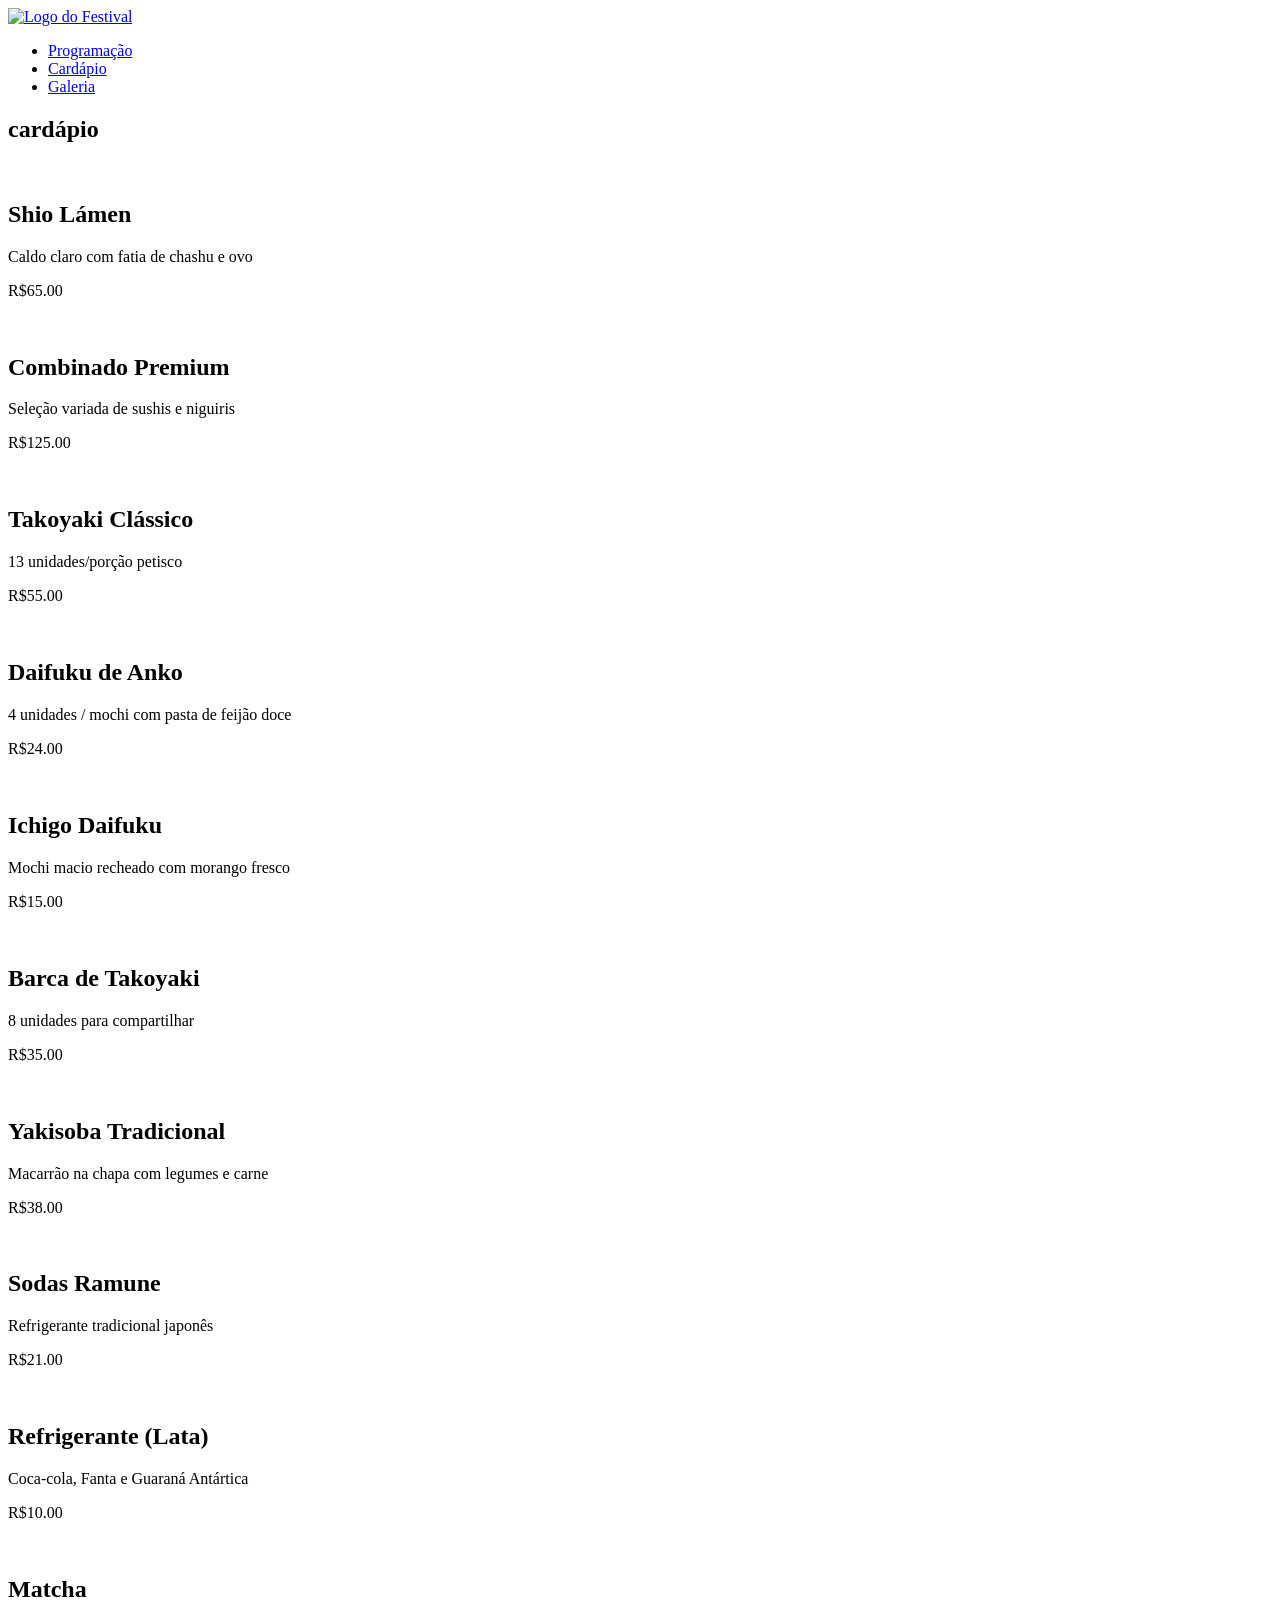
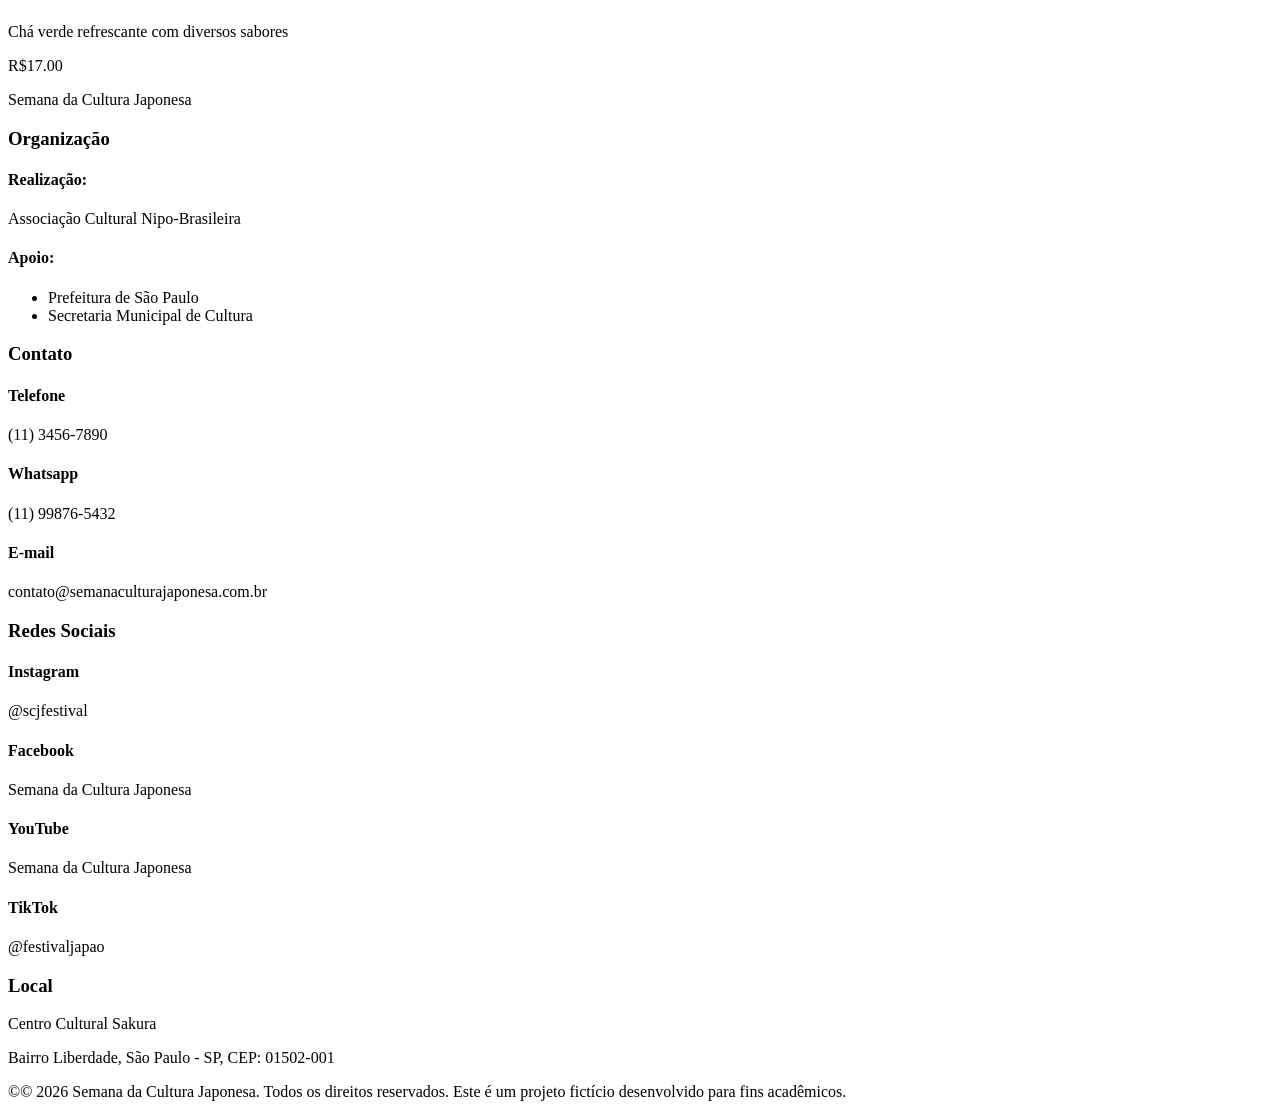
==== cardapio.html @ d8cee882 "Arquivos adicionados via upload" ====
<!DOCTYPE html>
<html lang="pt-br">

<head>
    <meta charset="UTF-8">
    <meta name="viewport" content="width=device-width, initial-scale=1.0">
    <title>Semana da cultura japonesa</title>
    <link rel="stylesheet" href="css/style.css">
    <link rel="preconnect" href="https://fonts.googleapis.com">
    <link rel="preconnect" href="https://fonts.gstatic.com" crossorigin>
    <link
        href="https://fonts.googleapis.com/css2?family=Potta+One&family=Roboto:ital,wght@0,100..900;1,100..900&display=swap"
        rel="stylesheet">
    <link rel="preconnect" href="https://fonts.googleapis.com">
    <link rel="preconnect" href="https://fonts.gstatic.com" crossorigin>
    <link
        href="https://fonts.googleapis.com/css2?family=Kiwi+Maru&family=Potta+One&family=Roboto:ital,wght@0,100..900;1,100..900&display=swap"
        rel="stylesheet">

</head>

<body>

    <header id="header">

        <a href="index.html#home">
            <img src="imgs/logo2.png" alt="Logo do Festival" class="menu_logo" id="logo">
        </a>


        <nav class="menu_nav">
            <ul>
                <li><a href="index.html#programacao">Programação</a></li>
                <li><a href="index.html#cardapio">Cardápio</a></li>
                <li><a href="index.html#galeria">Galeria</a></li>
            </ul>
        </nav>


    </header>


    <main>

        <section id="cardapio">
            <h2 class="tituloSecao">cardápio</h2>


            <!-- <div>
                <h3>Item do Cardápio</h3>
                <p>Yakisoba</p>
                <p>Onigiri</p>
                <p>Sushi Misto, Futomaki e Inarizushi</p>
                <p>Sashimi de Atum e Salmão</p>
                <p>Hot Filadélfia</p>
                <p>Gyoza</p>
                <p>Frango a Passarinho à Moda Japonesa</p>
                <p>Tempurá</p>
                <p>Takoyaki</p>
                <p>Refrigerantes</p>
            </div>
            <div>
                <h3>Descrição/ Quantidade</h3>
                <p>Porção individual (carne, frango ou misto)</p>
                <p>1 unidade (recheio tradicional como atum ou salmão)</p>
                <p>6 peças</p>
                <p>8 peças(fatias variadas ou mistas)</p>
                <p>8 peças</p>
                <p>5 unidades(frito ou no vapor)</p>
                <p>6 unidades/porção petisco</p>
                <p>3 unidades (camarão e/ou legumes)</p>
                <p>Porção (geralmente 6 unidades)</p>
                <p>Lata (350ml)</p>
            </div>
            <div>
                <h3>Preço</h3>
                <p>Yakisoba</p>
                <p>Onigiri</p>
                <p>Sushi Misto, Futomaki e Inarizushi (6 peças)</p>
                <p>Sashimi de Atum e Salmão (8 peças)</p>
                <p>Hot Filadélfia (8 peças)</p>
                <p>Gyoza (5 unidades)</p>
                <p>Frango a Passarinho à Moda Japonesa (6 unidades)</p>
                <p>Tempurá (3 unidades)</p>
                <p>Takoyaki</p>
                <p>Refrigerantes</p> -->

            <div class="divCardapio">
                <div class="divCardapio">
                    <div class="divCardComida">

                        <figure>
                            <img src="imgs/galeria10.jpg" class="fotoComida" alt="">
                        </figure>


                        <div class="divConteudoCard">
                            <h2>Shio Lámen</h2>
                            <p class="descComida">Caldo claro com fatia de chashu e ovo</p>
                            <p class="valorComida">R$65.00</p>
                        </div>

                    </div>

                    <div class="divCardComida">

                        <figure>
                            <img src="imgs/comida1.jpg" class="fotoComida" alt="">
                        </figure>


                        <div class="divConteudoCard">
                            <h2>Combinado Premium</h2>
                            <p class="descComida">Seleção variada de sushis e niguiris</p>
                            <p class="valorComida">R$125.00</p>
                        </div>

                    </div>

                    <div class="divCardComida">

                        <figure>
                            <img src="imgs/comida3.jpg" class="fotoComida" alt="">
                        </figure>


                        <div class="divConteudoCard">
                            <h2>Takoyaki Clássico</h2>
                            <p class="descComida">13 unidades/porção petisco</p>
                            <p class="valorComida">R$55.00</p>
                        </div>



                    </div>

                    <div class="divCardComida">

                        <figure>
                            <img src="imgs/comida4.jpg" class="fotoComida" alt="">
                        </figure>


                        <div class="divConteudoCard">
                            <h2>Daifuku de Anko</h2>
                            <p class="descComida">4 unidades / mochi com pasta de feijão doce</p>
                            <p class="valorComida">R$24.00</p>
                        </div>

                    </div>

                    <div class="divCardComida">

                        <figure>
                            <img src="imgs/comida5.jpg" class="fotoComida" alt="">
                        </figure>


                        <div class="divConteudoCard">
                            <h2>Ichigo Daifuku</h2>
                            <p class="descComida">Mochi macio recheado com morango fresco</p>
                            <p class="valorComida">R$15.00</p>
                        </div>

                    </div>

                    <div class="divCardComida">

                        <figure>
                            <img src="imgs/comida6.jpg" class="fotoComida" alt="">
                        </figure>


                        <div class="divConteudoCard">
                            <h2>Barca de Takoyaki</h2>
                            <p class="descComida">8 unidades para compartilhar</p>
                            <p class="valorComida">R$35.00</p>
                        </div>

                    </div>

                    <div class="divCardComida">

                        <figure>
                            <img src="imgs/comida7.jpg" class="fotoComida" alt="">
                        </figure>


                        <div class="divConteudoCard">
                            <h2>Yakisoba Tradicional</h2>
                            <p class="descComida">Macarrão na chapa com legumes e carne</p>
                            <p class="valorComida">R$38.00</p>
                        </div>

                    </div>

                    <div class="divCardComida">

                        <figure>
                            <img src="imgs/bebida1.jpg" class="fotoComida" alt="">
                        </figure>


                        <div class="divConteudoCard">
                            <h2>Sodas Ramune</h2>
                            <p class="descComida">Refrigerante tradicional japonês</p>
                            <p class="valorComida">R$21.00</p>
                        </div>

                    </div>

                    <div class="divCardComida">

                        <figure>
                            <img src="imgs/bebida2.jpg" class="fotoComida" alt="">
                        </figure>



                        <div class="divConteudoCard">
                            <h2>Refrigerante (Lata)</h2>
                            <p class="descComida">Coca-cola, Fanta e Guaraná Antártica</p>
                            <p class="valorComida">R$10.00</p>
                        </div>

                    </div>

                    <div class="divCardComida">

                        <figure>
                            <img src="imgs/bebida3.jpg" class="fotoComida" alt="">
                        </figure>



                        <div class="divConteudoCard">
                            <h2>Matcha</h2>
                            <p class="descComida">Chá verde refrescante com diversos sabores</p>
                            <p class="valorComida">R$17.00</p>
                        </div>

                    </div>
                </div>

            </div>
        </section>

    </main>

    <footer>
        <p class="tituloFooter">Semana da Cultura Japonesa</p>

        <div class="divConteudoFooter">


            <div class="colunaFooter">
                <h3>Organização</h3>
                <h4>Realização:</h4>
                <p>Associação Cultural Nipo-Brasileira</p>
                <h4>Apoio:</h4>
                <ul>
                    <li>Prefeitura de São Paulo</li>
                    <li>Secretaria Municipal de Cultura</li>
                </ul>


            </div>

            <div class="colunaFooter">
                <h3>Contato</h3>
                <h4>Telefone</h4>
                <p>(11) 3456-7890</p>
                <h4>Whatsapp</h4>
                <p>(11) 99876-5432</p>
                <h4>E-mail</h4>
                <p>contato@semanaculturajaponesa.com.br</p>

            </div>



            <div class="colunaFooter">
                <h3>Redes Sociais</h3>
                <h4>Instagram</h4>
                <p>@scjfestival</p>
                <h4>Facebook</h4>
                <p>Semana da Cultura Japonesa</p>
                <h4>YouTube</h4>
                <p>Semana da Cultura Japonesa</p>
                <h4>TikTok</h4>
                <p>@festivaljapao</p>
            </div>

            <div class="colunaFooter">
                <h3>Local</h3>

                <p>Centro Cultural Sakura</p>

                <p>Bairro Liberdade, São Paulo - SP, CEP: 01502-001</p>

            </div>
        </div>



        <p>&copy;© 2026 Semana da Cultura Japonesa.
            Todos os direitos reservados.

            Este é um projeto fictício desenvolvido para fins acadêmicos.</p>

    </footer>

</body>

</html>
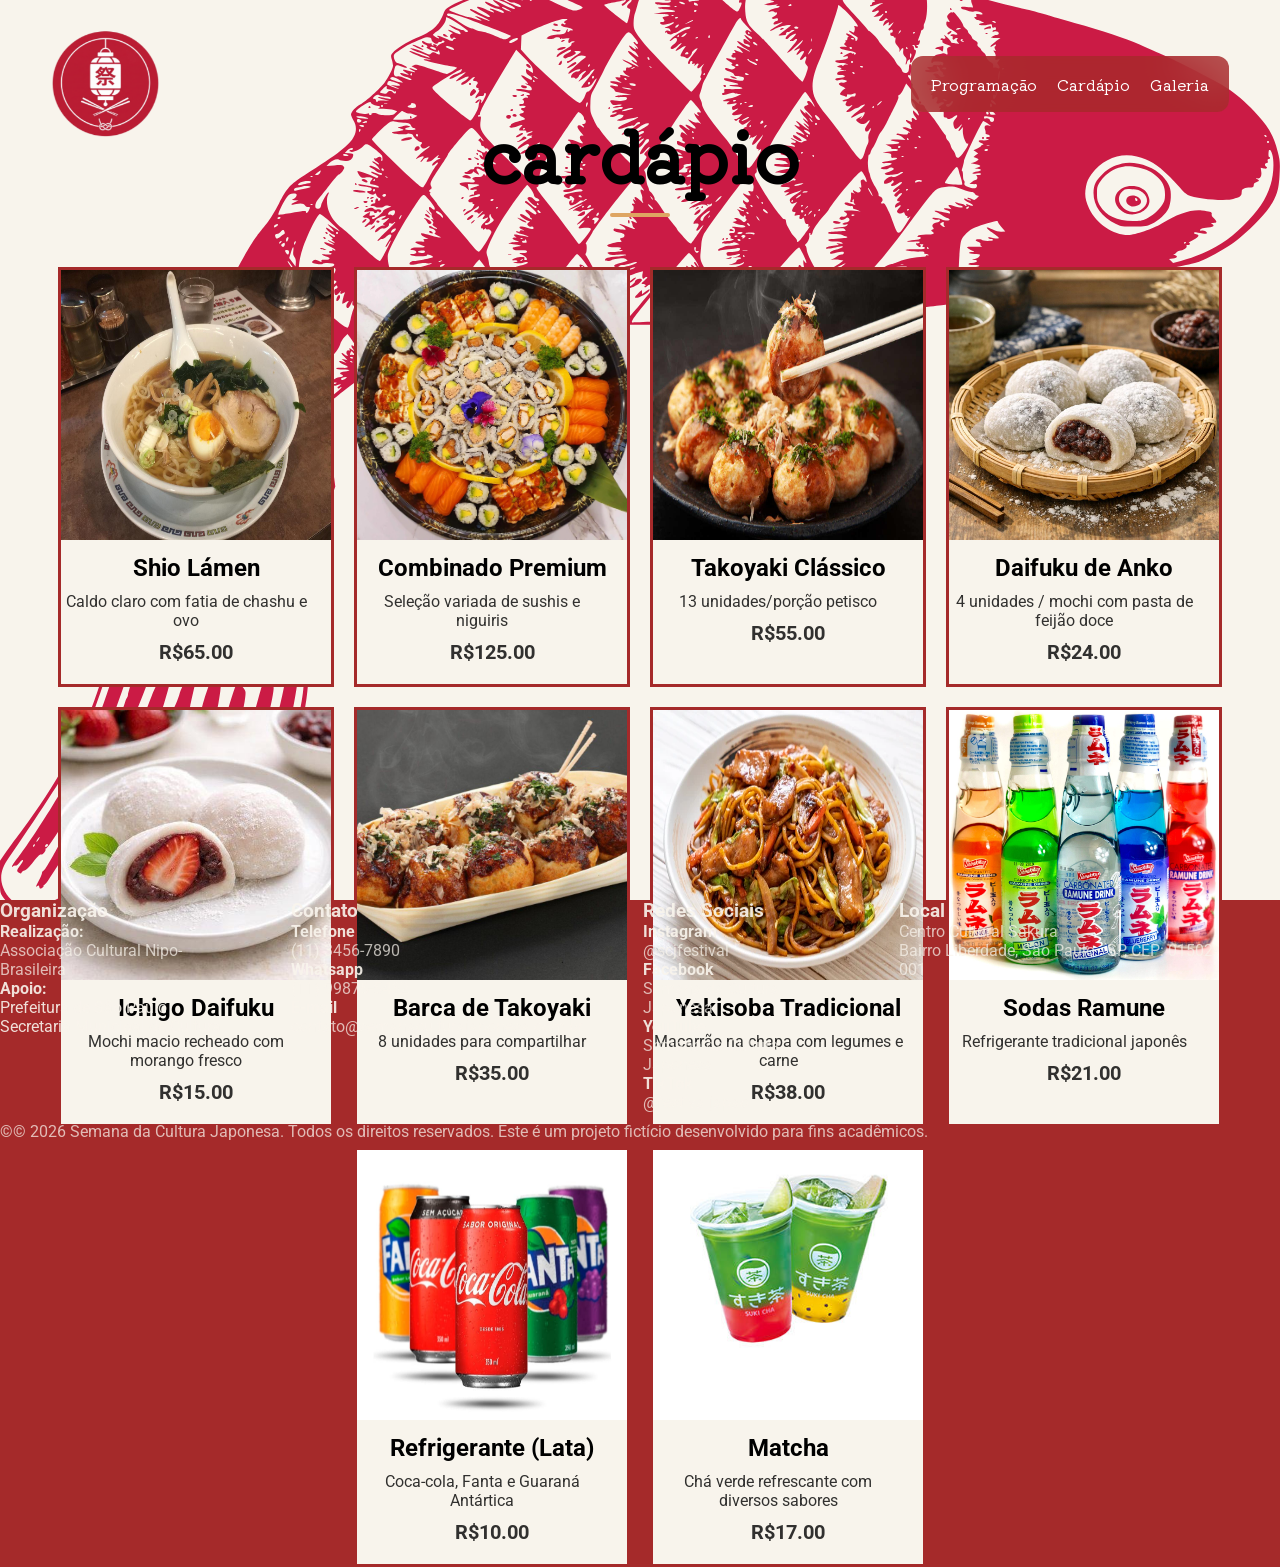
==== commit 2b4d02cc: "Reorganização dos arquivos do projeto e pequenas alterações" ====
--- a/cardapio.html
+++ b/cardapio.html
@@ -248,7 +248,6 @@
     </main>
 
     <footer>
-        <p class="tituloFooter">Semana da Cultura Japonesa</p>
 
         <div class="divConteudoFooter">
 
--- a/css/style.css
+++ b/css/style.css
@@ -0,0 +1,607 @@
+* {
+    padding: 0;
+    margin: 0;
+    box-sizing: border-box;
+}
+
+body {
+    background-color: brown;
+    color: rgba(248, 244, 236, 0.9);
+
+
+}
+
+
+button {
+    display: flex;
+    justify-content: center;
+    align-items: center;
+    border-radius: 40px;
+    border: none;
+    outline: none;
+    transition: all .3s;
+    font-size: 20px;
+    font-family: "Kiwi Maru";
+    cursor: pointer;
+
+
+
+    &:hover {
+        opacity: 0.8;
+    }
+
+
+}
+
+p {
+    opacity: 0.8;
+}
+
+a {
+    text-decoration: none;
+
+}
+
+p, a, h2, h3, h4, h5, h6, li, ul {
+    font-family: "Roboto", sans-serif;
+}
+
+
+nav {
+
+
+
+    
+    ul {
+        padding: 0;
+        list-style-type: none;
+        gap: 20px;
+        display: flex;
+        background-color: rgba(165, 42, 42, 0.8);
+        padding: 16px 20px;
+        /*largura da navbar*/
+        border-radius: 12px;
+        backdrop-filter: blur(20px);
+        transition: all .2s;
+
+
+        li a {
+            flex-grow: 1;
+            color: white;
+            font-family: "Kiwi Maru";
+
+            &:hover {
+                color: #DEA562;
+            }
+
+        }
+
+    }
+}
+
+
+h1 {
+    text-align: center;
+}
+
+header {
+    width: 100%;
+    display: flex;
+    padding: 2% 4%;
+    justify-content: space-between;
+    align-items: center;
+    position: fixed;
+    z-index: 99;
+
+}
+
+#logo {
+    width: 6.87rem;
+
+}
+
+section {
+    width: 100%;
+    display: flex;
+    flex-direction: column;
+    padding: 8% 4% 4% 4%;
+}
+
+#home {
+    background-image: url(../imgs/home.jpg);
+    opacity: .9;
+    background-size: cover;
+    background-position: center;
+    height: 100vh;
+    justify-content: center;
+    align-items: center;
+
+    h1 {
+        font-size: 7em;
+        font-family: "Potta one";
+
+    }
+
+    p {
+        font-size: 1.25;
+        font-weight: bold;
+        color: white;
+
+    }
+
+}
+
+#sobre {
+
+    background-image: url(../imgs/nami.svg);
+    background-size: cover;
+    background-position: top center;
+    background-repeat: no-repeat;
+    width: 100%;
+    height: 100vh;
+
+
+
+    .fotoSobre {
+        width: 39.4rem;
+
+
+    }
+
+    .lequeLogo {
+        width: 90px;
+    }
+
+}
+
+
+.divConteudoSobre {
+    display: flex;
+    align-items: center;
+    justify-content: center;
+    gap: 50px;
+    margin-top: 20px;
+    flex-wrap: wrap;
+
+
+    .conteudoSobre p {
+        font-size: 20px;
+        width: 500px;
+        margin-top: 10px;
+
+    }
+
+    .conteudoSobre h2 {
+        font-size: 40px;
+        width: 400px;
+        font-family: "Potta One";
+    }
+
+    img {
+        border: 10px solid;
+        border-color: brown;
+    }
+
+}
+
+.conteudoHome {
+    display: flex;
+    flex-direction: column;
+    align-items: center;
+    justify-content: center;
+
+}
+
+.divBotoesHome {
+    display: flex;
+    gap: 20px;
+    margin-top: 28px;
+    flex-wrap: wrap;
+    justify-content: center;
+
+
+    button {
+        font-family: "Potta One", cursive;
+    }
+
+    .btn_ingressos {
+        background-color: rgb(212, 9, 9);
+        color: white;
+        gap: 8px;
+        padding: 10px 10px 10px 10px;
+        transition: all .3s;
+
+        &:hover {
+            opacity: 0.9;
+        }
+    }
+
+    .btn_sobre {
+        color: brown;
+        padding-top: 50vh;
+        gap: 8px;
+        padding: 10px 10px 10px 10px;
+        transition: all .3s;
+
+
+        &:hover {
+            opacity: 0.9;
+        }
+    }
+
+}
+
+
+.tituloSecao {
+    font-size: 70px;
+    font-weight: bold;
+    color: white;
+    font-family: "Kiwi Maru", serif;
+
+}
+
+.tituloSecao::after {
+    content: "";
+    display: block;
+    width: 60px;
+    height: 4px;
+    background-color: #DEA562;
+    margin: 10px auto 0 auto;
+    border-radius: 2px;
+}
+
+#sobre,
+#programacao,
+#cardapio,
+#galeria,
+#ingressos {
+    align-items: center;
+    width: 100%;
+
+}
+
+#sobre,
+#cardapio,
+#ingressos {
+    background-color: #F8F4EC;
+
+    h2,
+    h3,
+    h4,
+    h5,
+    h6,
+    li,
+    ul,
+    p {
+        color: black;
+    }
+
+}
+
+#programacao h3 {
+    font-family: "Potta One";
+    font-size: 26px;
+
+
+}
+
+#programacao {
+
+
+    .extraConteudoProg {
+        display: flex;
+        flex-direction: column;
+        align-items: center;
+    }
+
+    .extraConteudoProg h3 {
+        font-size: 40px;
+    }
+}
+
+.atividades {
+    display: inline-block;
+    flex-direction: column;
+    margin-right: 50px;
+    margin-top: 50px;
+    transition: all .1s;
+    padding: 10px 10px 10px 10px;
+    background-color: rgb(37, 31, 31);
+    border-radius: 10px;
+    border: 1px solid;
+    border-color: white;
+
+    &:hover {}
+
+
+}
+
+.divFotosProgramacao {
+    display: flex;
+    align-items: center;
+
+    .fotoProgramacao {
+        width: 32%;
+        height: 32%;
+        border-radius: 10%;
+        padding: 32px 20px;
+    }
+}
+
+
+.divGaleria {
+    display: flex;
+    flex-wrap: wrap;
+}
+
+.divFotosGaleria {
+    display: flex;
+    flex-wrap: wrap;
+    margin: 52px 0px 80px;
+    gap: 8px .5%;
+    justify-content: center;
+
+
+    .fotoGaleria {
+        margin-top: 20px;
+        width: 30vh;
+        height: 30vh;
+        filter: saturate(0);
+        transition: all .3s;
+        border-radius: 5%;
+        border: 2px solid;
+        border-color: white;
+
+        &:hover {
+            filter: saturate(1);
+            width: 60hv;
+            height: 60hv;
+        }
+
+    }
+
+    figure figcaption {
+        width: 200px;
+    }
+}
+
+
+.divVideoGaleria {
+    display: flex;
+
+}
+
+
+#cardapio {
+    background-image: url(../imgs/carpa.svg);
+    background-size: cover;
+    background-position: center;
+    background-repeat: no-repeat;
+    width: 100%;
+    height: 100vh;
+
+
+    h3 {
+        font-family: "Potta one";
+        font-size: 27px;
+    }
+
+}
+
+.divCardapio {
+    display: flex;
+    flex-wrap: wrap;
+    gap: 20px;
+    justify-content: center;
+    margin-top: 25px;
+
+}
+
+.divCardComida {
+    border: 3px solid;
+    border-color: brown;
+    padding-bottom: 10px;
+    text-align: center;
+    background-color: #F8F4EC;
+    object-fit: cover;
+
+
+    img {
+        width: 30vh;
+        height: 30vh;
+    }
+
+    .divConteudoCard {
+        margin-top: 10px;
+        padding-bottom: 10px;
+        display: block;
+
+
+        .descComida {
+            margin-top: 10px;
+            width: 250px;
+        }
+
+
+        .valorComida {
+            margin-top: 10px;
+            font-weight: bold;
+            font-size: 20px;
+
+        }
+    }
+
+}
+
+.btn_cardapio {
+    margin-top: 50px;
+    background-color: rgb(212, 9, 9);
+    color: white;
+    padding: 10px 10px 10px 10px;
+    font-family: "Potta one";
+    transition: all .3s;
+
+    &:hover {
+        opacity: 0.6;
+    }
+}
+
+#ingressos {
+    background-image: url(../imgs/festival-kanji.svg);
+    background-size: cover;
+    background-position: center;
+    background-repeat: no-repeat;
+    width: 100%;
+    height: 100vh;
+
+    h2,
+    h3 {
+        color: brown;
+    }
+
+    h3 {
+        font-family: "Potta one";
+    }
+
+
+}
+
+.tiposIngresso {
+    display: flex;
+    flex-wrap: wrap;
+
+}
+
+.ingresso {
+    margin-top: 60px;
+    margin-right: 100px;
+    background-color: white;
+    padding: 40px;
+    border: 2px solid;
+    transition: all .3s;
+    display: flex;
+    flex-direction: column;
+
+
+
+
+    h3,
+    p,
+    ul {
+        margin-top: 10px;
+    }
+
+    ul {
+        margin-bottom: 20px;
+    }
+
+    p,
+    h4,
+    li {
+        font-family: "Kiwi maru";
+    }
+
+    button {
+        font-family: "Potta one";
+        position: relative;
+        border: 2px solid;
+        border-color: rgb(212, 9, 9);
+        color: rgb(212, 9, 9);
+        padding: 10px;
+        margin-top: auto;
+        transition: all .3s;
+
+        &:hover {
+            opacity: 0.6;
+
+        }
+    }
+
+    .btn_vip {
+        background-color: rgb(212, 9, 9);
+        color: white;
+    }
+
+    li {
+        margin-top: 5px;
+    }
+
+    &:hover {
+        border-color: rgb(212, 9, 9);
+    }
+}
+
+.tituloFooter {
+    display: flex;
+    margin-top: 10px;
+    margin-bottom: 20px;
+}
+
+
+.divConteudoFooter {
+    justify-content: center;
+}
+
+.divConteudoFooter {
+    display: flex;
+
+}
+
+.colunaFooter {
+    margin-right: 60px;
+    margin-bottom: 10px;
+}
+
+
+
+@media screen and (max-width: 768px) {
+
+    header nav ul {
+        flex-direction: column;
+        align-items: last baseline;
+
+    }
+
+    #logo {
+        width: 5rem;
+    }
+
+    #home {
+
+
+        h1 {
+            font-size: 4em;
+        }
+
+
+    }
+
+
+    .divConteudoSobre p,
+    .divConteudoSobre h2 {
+        width: auto;
+    }
+
+    #sobre {
+        .fotoSobre {
+            width: 26rem;
+        }
+    }
+
+    .ingresso {
+        margin-right: 0;
+
+    }
+
+    .videoTaiko {}
+
+    .divConteudoSobre,
+    .divFotosProgramacao {
+        flex-direction: column;
+
+    }
+
+
+
+
+}
